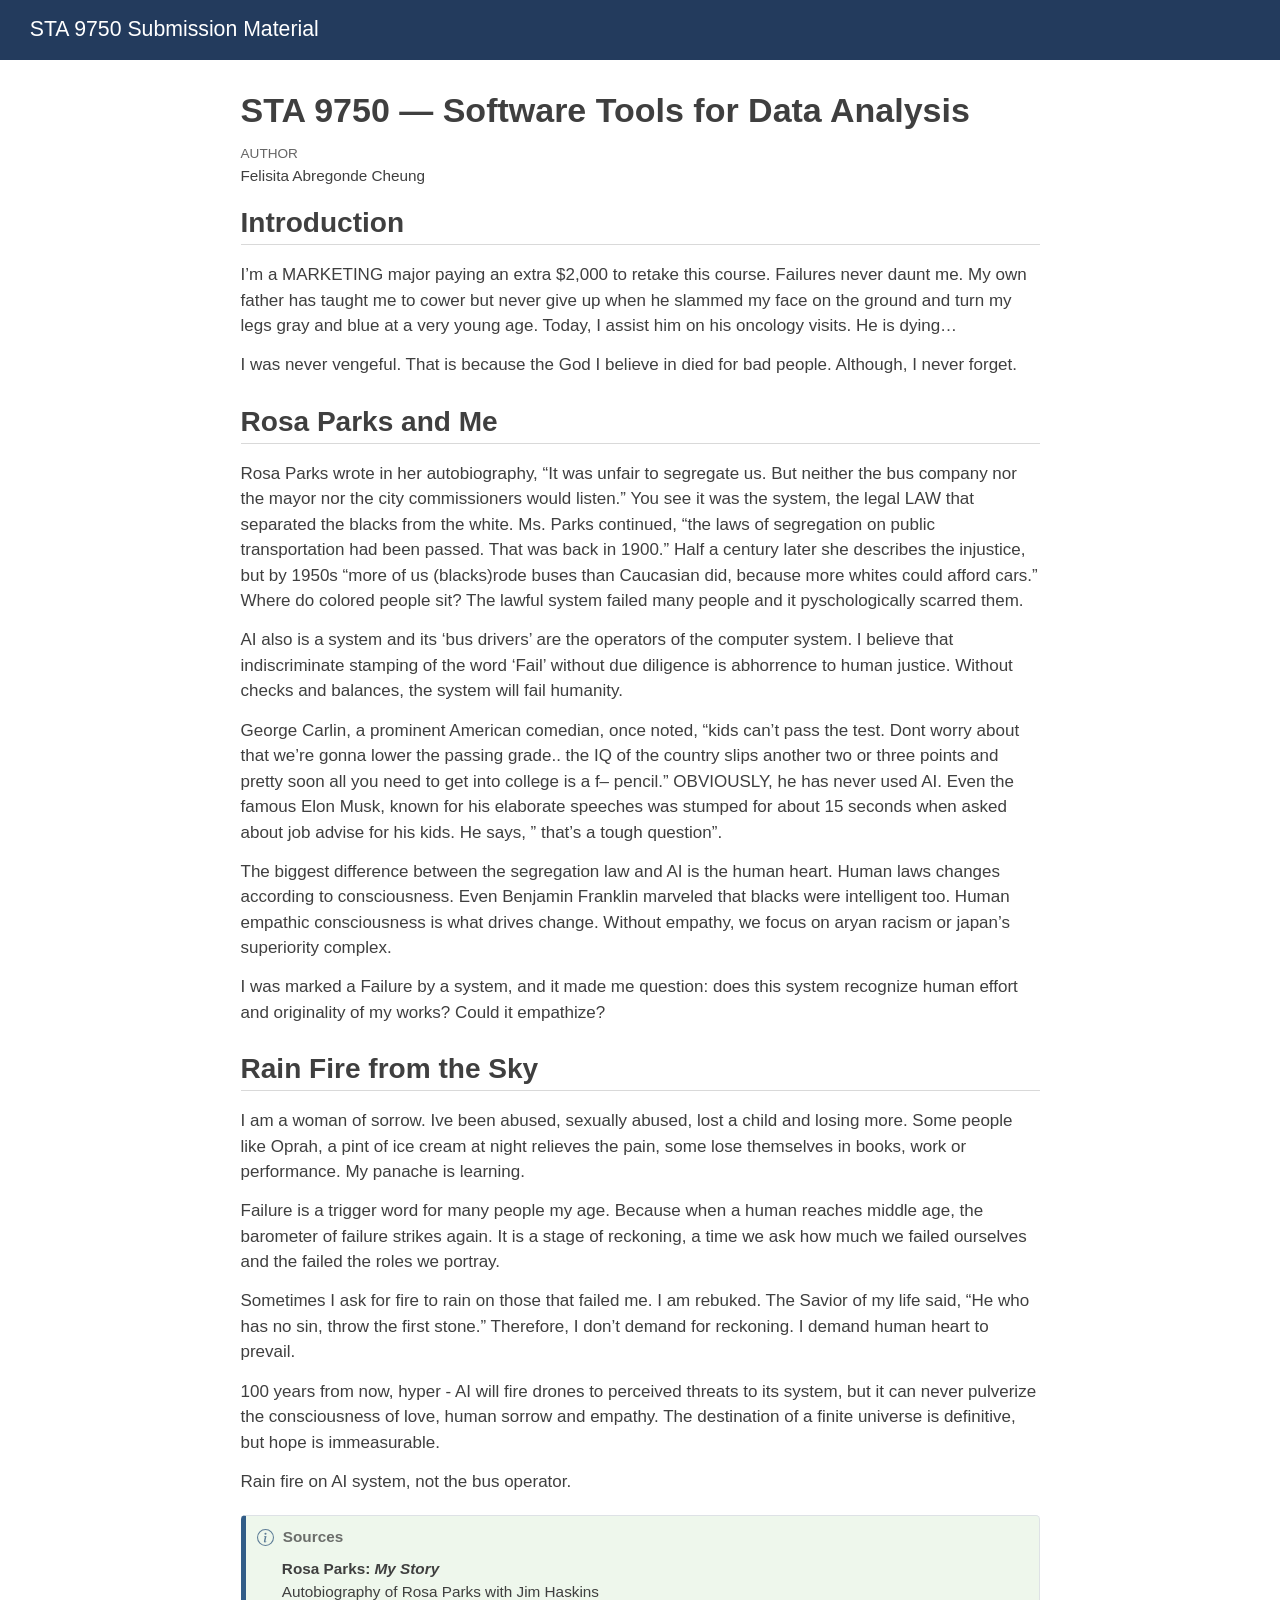
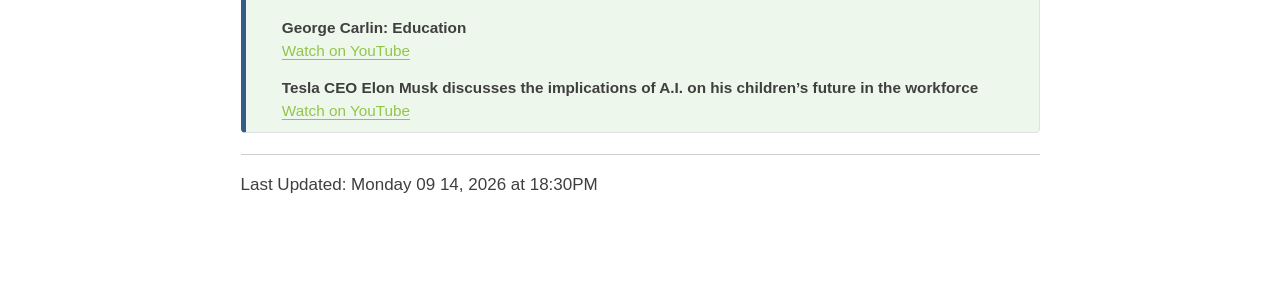
==== docs/index.html @ 4cf2f611 "Mini Project 00" ====
<!DOCTYPE html>
<html xmlns="http://www.w3.org/1999/xhtml" lang="en" xml:lang="en"><head>

<meta charset="utf-8">
<meta name="generator" content="quarto-1.10.18">

<meta name="viewport" content="width=device-width, initial-scale=1.0, user-scalable=yes">

<meta name="author" content="Felisita Abregonde Cheung">

<title>STA 9750 — Software Tools for Data Analysis – STA 9750 Submission Material</title>
<style>
/* Default styles provided by pandoc.
** See https://pandoc.org/MANUAL.html#variables-for-html for config info.
*/
span.smallcaps{font-variant: small-caps;}
div.columns{display: flex; gap: 1.5em;}
div.column{flex: auto;}
@media screen {
div.columns{gap: min(4vw, 1.5em);}
div.column{overflow-x: auto;}
}
div.hanging-indent{margin-left: 1.5em; text-indent: -1.5em;}
ul.task-list{list-style: none;}
ul.task-list li input[type="checkbox"] {
  width: 0.8em;
  margin: 0 0.8em 0.2em -1em; /* quarto-specific, see https://github.com/quarto-dev/quarto-cli/issues/4556 */ 
  vertical-align: middle;
}
</style>


<script src="site_libs/quarto-nav/quarto-nav.js"></script>
<script src="site_libs/quarto-nav/headroom.min.js"></script>
<script src="site_libs/clipboard/clipboard.min.js"></script>
<script src="site_libs/quarto-search/autocomplete.umd.js"></script>
<script src="site_libs/quarto-search/fuse.min.js"></script>
<script src="site_libs/quarto-search/quarto-search.js"></script>
<meta name="quarto:offset" content="./">
<script src="site_libs/quarto-html/quarto.js" type="module"></script>
<script src="site_libs/quarto-html/tabsets/tabsets.js" type="module"></script>
<script src="site_libs/quarto-html/popper.min.js"></script>
<script src="site_libs/quarto-html/tippy.umd.min.js"></script>
<script src="site_libs/quarto-html/anchor.min.js"></script>
<link href="site_libs/quarto-html/tippy.css" rel="stylesheet">
<link href="site_libs/quarto-html/quarto-syntax-highlighting-64a204ab8560d761af7679ceaba22944.css" rel="stylesheet" id="quarto-text-highlighting-styles">
<script src="site_libs/bootstrap/bootstrap.min.js"></script>
<link href="site_libs/bootstrap/bootstrap-icons.css" rel="stylesheet">
<link href="site_libs/bootstrap/bootstrap-f20c3bc0f158c1f6cef51c80d0cb551c.min.css" rel="stylesheet" append-hash="true" id="quarto-bootstrap" data-mode="light">
<script id="quarto-search-options" type="application/json">{
  "location": "navbar",
  "copy-button": false,
  "collapse-after": 3,
  "panel-placement": "end",
  "type": "overlay",
  "limit": 50,
  "keyboard-shortcut": [
    "f",
    "/",
    "s"
  ],
  "show-item-context": false,
  "language": {
    "search-no-results-text": "No results",
    "search-matching-documents-text": "matching documents",
    "search-copy-link-title": "Copy link to search",
    "search-hide-matches-text": "Hide additional matches",
    "search-more-match-text": "more match in this document",
    "search-more-matches-text": "more matches in this document",
    "search-clear-button-title": "Clear",
    "search-text-placeholder": "",
    "search-detached-cancel-button-title": "Cancel",
    "search-submit-button-title": "Submit",
    "search-label": "Search"
  }
}</script>


<link rel="stylesheet" href="styles.css">
</head>

<body class="nav-fixed fullcontent quarto-light">

<div id="quarto-search-results"></div>
  <header id="quarto-header" class="headroom fixed-top">
    <nav class="navbar navbar-expand-lg " data-bs-theme="dark">
      <div class="navbar-container container-fluid">
      <div class="navbar-brand-container mx-auto">
    <a class="navbar-brand" href="./index.html">
    <span class="navbar-title">STA 9750 Submission Material</span>
    </a>
  </div>
        <div class="quarto-navbar-tools tools-end">
</div>
      </div> <!-- /container-fluid -->
    </nav>
</header>
<!-- content -->
<div id="quarto-content" class="quarto-container page-columns page-rows-contents page-layout-article page-navbar">
<!-- sidebar -->
<!-- margin-sidebar -->
    
<!-- main -->
<main class="content" id="quarto-document-content">

<header id="title-block-header" class="quarto-title-block default">
<div class="quarto-title">
<h1 class="title">STA 9750 — Software Tools for Data Analysis</h1>
</div>



<div class="quarto-title-meta">

    <div>
    <div class="quarto-title-meta-heading">Author</div>
    <div class="quarto-title-meta-contents">
             <p>Felisita Abregonde Cheung </p>
          </div>
  </div>
    
  
    
  </div>
  


</header>


<section id="introduction" class="level2">
<h2 class="anchored" data-anchor-id="introduction">Introduction</h2>
<p>I’m a MARKETING major paying an extra $2,000 to retake this course. Failures never daunt me. My own father has taught me to cower but never give up when he slammed my face on the ground and turn my legs gray and blue at a very young age. Today, I assist him on his oncology visits. He is dying…</p>
<p>I was never vengeful. That is because the God I believe in died for bad people. Although, I never forget.</p>
</section>
<section id="rosa-parks-and-me" class="level2">
<h2 class="anchored" data-anchor-id="rosa-parks-and-me">Rosa Parks and Me</h2>
<p>Rosa Parks wrote in her autobiography, “It was unfair to segregate us. But neither the bus company nor the mayor nor the city commissioners would listen.” You see it was the system, the legal LAW that separated the blacks from the white. Ms.&nbsp;Parks continued, “the laws of segregation on public transportation had been passed. That was back in 1900.” Half a century later she describes the injustice, but by 1950s “more of us (blacks)rode buses than Caucasian did, because more whites could afford cars.” Where do colored people sit? The lawful system failed many people and it pyschologically scarred them.</p>
<p>AI also is a system and its ‘bus drivers’ are the operators of the computer system. I believe that indiscriminate stamping of the word ‘Fail’ without due diligence is abhorrence to human justice. Without checks and balances, the system will fail humanity.</p>
<p>George Carlin, a prominent American comedian, once noted, “kids can’t pass the test. Dont worry about that we’re gonna lower the passing grade.. the IQ of the country slips another two or three points and pretty soon all you need to get into college is a f– pencil.” OBVIOUSLY, he has never used AI. Even the famous Elon Musk, known for his elaborate speeches was stumped for about 15 seconds when asked about job advise for his kids. He says, ” that’s a tough question”.</p>
<p>The biggest difference between the segregation law and AI is the human heart. Human laws changes according to consciousness. Even Benjamin Franklin marveled that blacks were intelligent too. Human empathic consciousness is what drives change. Without empathy, we focus on aryan racism or japan’s superiority complex.</p>
<p>I was marked a Failure by a system, and it made me question: does this system recognize human effort and originality of my works? Could it empathize?</p>
</section>
<section id="rain-fire-from-the-sky" class="level2">
<h2 class="anchored" data-anchor-id="rain-fire-from-the-sky">Rain Fire from the Sky</h2>
<p>I am a woman of sorrow. Ive been abused, sexually abused, lost a child and losing more. Some people like Oprah, a pint of ice cream at night relieves the pain, some lose themselves in books, work or performance. My panache is learning.</p>
<p>Failure is a trigger word for many people my age. Because when a human reaches middle age, the barometer of failure strikes again. It is a stage of reckoning, a time we ask how much we failed ourselves and the failed the roles we portray.</p>
<p>Sometimes I ask for fire to rain on those that failed me. I am rebuked. The Savior of my life said, “He who has no sin, throw the first stone.” Therefore, I don’t demand for reckoning. I demand human heart to prevail.</p>
<p>100 years from now, hyper - AI will fire drones to perceived threats to its system, but it can never pulverize the consciousness of love, human sorrow and empathy. The destination of a finite universe is definitive, but hope is immeasurable.</p>
<p>Rain fire on AI system, not the bus operator.</p>
<div class="callout callout-style-simple callout-note callout-titled">
<div class="callout-header d-flex align-content-center">
<div class="callout-icon-container">
<i class="callout-icon"></i>
</div>
<div class="callout-title-container flex-fill">
<span class="screen-reader-only">Note</span>Sources
</div>
</div>
<div class="callout-body-container callout-body">
<p><strong>Rosa Parks: <em>My Story</em></strong><br>
Autobiography of Rosa Parks with Jim Haskins</p>
<p><strong>George Carlin: Education</strong><br>
<a href="https://youtu.be/sNXHSMmaq_s?si=uJvf462YhZwpdkDU">Watch on YouTube</a></p>
<p><strong>Tesla CEO Elon Musk discusses the implications of A.I. on his children’s future in the workforce</strong><br>
<a href="https://www.youtube.com/watch?v=JJPWIiu-BUw">Watch on YouTube</a></p>
</div>
</div>
<hr>
<p>Last Updated: Monday 09 14, 2026 at 18:30PM</p>


</section>

</main> <!-- /main -->
<script id="quarto-html-after-body" type="application/javascript">
  window.document.addEventListener("DOMContentLoaded", function (event) {
    const icon = "";
    const anchorJS = new window.AnchorJS();
    anchorJS.options = {
      placement: 'right',
      icon: icon
    };
    anchorJS.add('.anchored');
    const isCodeAnnotation = (el) => {
      for (const clz of el.classList) {
        if (clz.startsWith('code-annotation-')) {                     
          return true;
        }
      }
      return false;
    }
    const onCopySuccess = function(e) {
      // button target
      const button = e.trigger;
      // don't keep focus
      button.blur();
      // flash "checked"
      button.classList.add('code-copy-button-checked');
      var currentTitle = button.getAttribute("title");
      button.setAttribute("title", "Copied!");
      let tooltip;
      if (window.bootstrap) {
        button.setAttribute("data-bs-toggle", "tooltip");
        button.setAttribute("data-bs-placement", "left");
        button.setAttribute("data-bs-title", "Copied!");
        tooltip = new bootstrap.Tooltip(button, 
          { trigger: "manual", 
            customClass: "code-copy-button-tooltip",
            offset: [0, -8]});
        tooltip.show();    
      }
      setTimeout(function() {
        if (tooltip) {
          tooltip.hide();
          button.removeAttribute("data-bs-title");
          button.removeAttribute("data-bs-toggle");
          button.removeAttribute("data-bs-placement");
        }
        button.setAttribute("title", currentTitle);
        button.classList.remove('code-copy-button-checked');
      }, 1000);
      // clear code selection
      e.clearSelection();
    }
    const getTextToCopy = function(trigger) {
      const outerScaffold = trigger.parentElement.cloneNode(true);
      const codeEl = outerScaffold.querySelector('code');
      for (const childEl of codeEl.children) {
        if (isCodeAnnotation(childEl)) {
          childEl.remove();
        }
      }
      return codeEl.innerText;
    }
    const clipboard = new window.ClipboardJS('.code-copy-button:not([data-in-quarto-modal])', {
      text: getTextToCopy
    });
    clipboard.on('success', onCopySuccess);
    if (window.document.getElementById('quarto-embedded-source-code-modal')) {
      const clipboardModal = new window.ClipboardJS('.code-copy-button[data-in-quarto-modal]', {
        text: getTextToCopy,
        container: window.document.getElementById('quarto-embedded-source-code-modal')
      });
      clipboardModal.on('success', onCopySuccess);
    }
      var localhostRegex = new RegExp(/^(?:http|https):\/\/localhost\:?[0-9]*\//);
      var mailtoRegex = new RegExp(/^mailto:/);
        var filterRegex = new RegExp("https:\/\/FelisitaAbregondeCheung\.github\.io\/STA9750-2026-FALL\/");
      var isInternal = (href) => {
          return filterRegex.test(href) || localhostRegex.test(href) || mailtoRegex.test(href);
      }
      // Inspect non-navigation links and adorn them if external
     var links = window.document.querySelectorAll('a[href]:not(.nav-link):not(.navbar-brand):not(.toc-action):not(.sidebar-link):not(.sidebar-item-toggle):not(.pagination-link):not(.no-external):not([aria-hidden]):not(.dropdown-item):not(.quarto-navigation-tool):not(.about-link)');
      for (var i=0; i<links.length; i++) {
        const link = links[i];
        if (!isInternal(link.href)) {
          // undo the damage that might have been done by quarto-nav.js in the case of
          // links that we want to consider external
          if (link.dataset.originalHref !== undefined) {
            link.href = link.dataset.originalHref;
          }
        }
      }
    function tippyHover(el, contentFn, onTriggerFn, onUntriggerFn) {
      const config = {
        allowHTML: true,
        maxWidth: 500,
        delay: 100,
        arrow: false,
        appendTo: function(el) {
            return el.parentElement;
        },
        interactive: true,
        interactiveBorder: 10,
        theme: 'quarto',
        placement: 'bottom-start',
      };
      if (contentFn) {
        config.content = contentFn;
      }
      if (onTriggerFn) {
        config.onTrigger = onTriggerFn;
      }
      if (onUntriggerFn) {
        config.onUntrigger = onUntriggerFn;
      }
      window.tippy(el, config); 
    }
    const noterefs = window.document.querySelectorAll('a[role="doc-noteref"]');
    for (var i=0; i<noterefs.length; i++) {
      const ref = noterefs[i];
      tippyHover(ref, function() {
        // use id or data attribute instead here
        let href = ref.getAttribute('data-footnote-href') || ref.getAttribute('href');
        try { href = new URL(href).hash; } catch {}
        const id = href.replace(/^#\/?/, "");
        const note = window.document.getElementById(id);
        if (note) {
          return note.innerHTML;
        } else {
          return "";
        }
      });
    }
    const xrefs = window.document.querySelectorAll('a.quarto-xref');
    const processXRef = (id, note) => {
      // Strip column container classes
      const stripColumnClz = (el) => {
        el.classList.remove("page-full", "page-columns");
        if (el.children) {
          for (const child of el.children) {
            stripColumnClz(child);
          }
        }
      }
      stripColumnClz(note)
      if (id === null || id.startsWith('sec-')) {
        // Special case sections, only their first couple elements
        const container = document.createElement("div");
        if (note.children && note.children.length > 2) {
          container.appendChild(note.children[0].cloneNode(true));
          for (let i = 1; i < note.children.length; i++) {
            const child = note.children[i];
            if (child.tagName === "P" && child.innerText === "") {
              continue;
            } else {
              container.appendChild(child.cloneNode(true));
              break;
            }
          }
          if (window.Quarto?.typesetMath) {
            window.Quarto.typesetMath(container);
          }
          return container.innerHTML
        } else {
          if (window.Quarto?.typesetMath) {
            window.Quarto.typesetMath(note);
          }
          return note.innerHTML;
        }
      } else {
        // Remove any anchor links if they are present
        const anchorLink = note.querySelector('a.anchorjs-link');
        if (anchorLink) {
          anchorLink.remove();
        }
        if (window.Quarto?.typesetMath) {
          window.Quarto.typesetMath(note);
        }
        if (note.classList.contains("callout")) {
          return note.outerHTML;
        } else {
          return note.innerHTML;
        }
      }
    }
    for (var i=0; i<xrefs.length; i++) {
      const xref = xrefs[i];
      tippyHover(xref, undefined, function(instance) {
        instance.disable();
        let url = xref.getAttribute('href');
        let hash = undefined; 
        if (url.startsWith('#')) {
          hash = url;
        } else {
          try { hash = new URL(url).hash; } catch {}
        }
        if (hash) {
          const id = hash.replace(/^#\/?/, "");
          const note = window.document.getElementById(id);
          if (note !== null) {
            try {
              const html = processXRef(id, note.cloneNode(true));
              instance.setContent(html);
            } finally {
              instance.enable();
              instance.show();
            }
          } else {
            // See if we can fetch this
            fetch(url.split('#')[0])
            .then(res => res.text())
            .then(html => {
              const parser = new DOMParser();
              const htmlDoc = parser.parseFromString(html, "text/html");
              const note = htmlDoc.getElementById(id);
              if (note !== null) {
                const html = processXRef(id, note);
                instance.setContent(html);
              } 
            }).finally(() => {
              instance.enable();
              instance.show();
            });
          }
        } else {
          // See if we can fetch a full url (with no hash to target)
          // This is a special case and we should probably do some content thinning / targeting
          fetch(url)
          .then(res => res.text())
          .then(html => {
            const parser = new DOMParser();
            const htmlDoc = parser.parseFromString(html, "text/html");
            const note = htmlDoc.querySelector('main.content');
            if (note !== null) {
              // This should only happen for chapter cross references
              // (since there is no id in the URL)
              // remove the first header
              if (note.children.length > 0 && note.children[0].tagName === "HEADER") {
                note.children[0].remove();
              }
              const html = processXRef(null, note);
              instance.setContent(html);
            } 
          }).finally(() => {
            instance.enable();
            instance.show();
          });
        }
      }, function(instance) {
      });
    }
        let selectedAnnoteEl;
        const selectorForAnnotation = ( cell, annotation) => {
          let cellAttr = 'data-code-cell="' + cell + '"';
          let lineAttr = 'data-code-annotation="' +  annotation + '"';
          const selector = 'span[' + cellAttr + '][' + lineAttr + ']';
          return selector;
        }
        const selectCodeLines = (annoteEl) => {
          const doc = window.document;
          const targetCell = annoteEl.getAttribute("data-target-cell");
          const targetAnnotation = annoteEl.getAttribute("data-target-annotation");
          const annoteSpan = window.document.querySelector(selectorForAnnotation(targetCell, targetAnnotation));
          const lines = annoteSpan.getAttribute("data-code-lines").split(",");
          const lineIds = lines.map((line) => {
            return targetCell + "-" + line;
          })
          let top = null;
          let height = null;
          let parent = null;
          if (lineIds.length > 0) {
              //compute the position of the single el (top and bottom and make a div)
              const el = window.document.getElementById(lineIds[0]);
              top = el.offsetTop;
              height = el.offsetHeight;
              parent = el.parentElement.parentElement;
            if (lineIds.length > 1) {
              const lastEl = window.document.getElementById(lineIds[lineIds.length - 1]);
              const bottom = lastEl.offsetTop + lastEl.offsetHeight;
              height = bottom - top;
            }
            if (top !== null && height !== null && parent !== null) {
              // cook up a div (if necessary) and position it 
              let div = window.document.getElementById("code-annotation-line-highlight");
              if (div === null) {
                div = window.document.createElement("div");
                div.setAttribute("id", "code-annotation-line-highlight");
                div.style.position = 'absolute';
                parent.appendChild(div);
              }
              div.style.top = top - 2 + "px";
              div.style.height = height + 4 + "px";
              div.style.left = 0;
              let gutterDiv = window.document.getElementById("code-annotation-line-highlight-gutter");
              if (gutterDiv === null) {
                gutterDiv = window.document.createElement("div");
                gutterDiv.setAttribute("id", "code-annotation-line-highlight-gutter");
                gutterDiv.style.position = 'absolute';
                const codeCell = window.document.getElementById(targetCell);
                const gutter = codeCell.querySelector('.code-annotation-gutter');
                gutter.appendChild(gutterDiv);
              }
              gutterDiv.style.top = top - 2 + "px";
              gutterDiv.style.height = height + 4 + "px";
            }
            selectedAnnoteEl = annoteEl;
          }
        };
        const unselectCodeLines = () => {
          const elementsIds = ["code-annotation-line-highlight", "code-annotation-line-highlight-gutter"];
          elementsIds.forEach((elId) => {
            const div = window.document.getElementById(elId);
            if (div) {
              div.remove();
            }
          });
          selectedAnnoteEl = undefined;
        };
          // Handle positioning of the toggle
      window.addEventListener(
        "resize",
        throttle(() => {
          elRect = undefined;
          if (selectedAnnoteEl) {
            selectCodeLines(selectedAnnoteEl);
          }
        }, 10)
      );
      function throttle(fn, ms) {
      let throttle = false;
      let timer;
        return (...args) => {
          if(!throttle) { // first call gets through
              fn.apply(this, args);
              throttle = true;
          } else { // all the others get throttled
              if(timer) clearTimeout(timer); // cancel #2
              timer = setTimeout(() => {
                fn.apply(this, args);
                timer = throttle = false;
              }, ms);
          }
        };
      }
        // Attach click handler to the DT
        const annoteDls = window.document.querySelectorAll('dt[data-target-cell]');
        for (const annoteDlNode of annoteDls) {
          annoteDlNode.addEventListener('click', (event) => {
            const clickedEl = event.target;
            if (clickedEl !== selectedAnnoteEl) {
              unselectCodeLines();
              const activeEl = window.document.querySelector('dt[data-target-cell].code-annotation-active');
              if (activeEl) {
                activeEl.classList.remove('code-annotation-active');
              }
              selectCodeLines(clickedEl);
              clickedEl.classList.add('code-annotation-active');
            } else {
              // Unselect the line
              unselectCodeLines();
              clickedEl.classList.remove('code-annotation-active');
            }
          });
        }
    const findCites = (el) => {
      const parentEl = el.parentElement;
      if (parentEl) {
        const cites = parentEl.dataset.cites;
        if (cites) {
          return {
            el,
            cites: cites.split(' ')
          };
        } else {
          return findCites(el.parentElement)
        }
      } else {
        return undefined;
      }
    };
    var bibliorefs = window.document.querySelectorAll('a[role="doc-biblioref"]');
    for (var i=0; i<bibliorefs.length; i++) {
      const ref = bibliorefs[i];
      const citeInfo = findCites(ref);
      if (citeInfo) {
        tippyHover(citeInfo.el, function() {
          var popup = window.document.createElement('div');
          citeInfo.cites.forEach(function(cite) {
            var citeDiv = window.document.createElement('div');
            citeDiv.classList.add('hanging-indent');
            citeDiv.classList.add('csl-entry');
            var biblioDiv = window.document.getElementById('ref-' + cite);
            if (biblioDiv) {
              citeDiv.innerHTML = biblioDiv.innerHTML;
            }
            popup.appendChild(citeDiv);
          });
          return popup.innerHTML;
        });
      }
    }
  });
  </script>
</div> <!-- /content -->




</body></html>
---- docs/site_libs/quarto-html/tippy.css ----
.tippy-box[data-animation=fade][data-state=hidden]{opacity:0}[data-tippy-root]{max-width:calc(100vw - 10px)}.tippy-box{position:relative;background-color:#333;color:#fff;border-radius:4px;font-size:14px;line-height:1.4;white-space:normal;outline:0;transition-property:transform,visibility,opacity}.tippy-box[data-placement^=top]>.tippy-arrow{bottom:0}.tippy-box[data-placement^=top]>.tippy-arrow:before{bottom:-7px;left:0;border-width:8px 8px 0;border-top-color:initial;transform-origin:center top}.tippy-box[data-placement^=bottom]>.tippy-arrow{top:0}.tippy-box[data-placement^=bottom]>.tippy-arrow:before{top:-7px;left:0;border-width:0 8px 8px;border-bottom-color:initial;transform-origin:center bottom}.tippy-box[data-placement^=left]>.tippy-arrow{right:0}.tippy-box[data-placement^=left]>.tippy-arrow:before{border-width:8px 0 8px 8px;border-left-color:initial;right:-7px;transform-origin:center left}.tippy-box[data-placement^=right]>.tippy-arrow{left:0}.tippy-box[data-placement^=right]>.tippy-arrow:before{left:-7px;border-width:8px 8px 8px 0;border-right-color:initial;transform-origin:center right}.tippy-box[data-inertia][data-state=visible]{transition-timing-function:cubic-bezier(.54,1.5,.38,1.11)}.tippy-arrow{width:16px;height:16px;color:#333}.tippy-arrow:before{content:"";position:absolute;border-color:transparent;border-style:solid}.tippy-content{position:relative;padding:5px 9px;z-index:1}
---- docs/site_libs/quarto-html/quarto-syntax-highlighting-64a204ab8560d761af7679ceaba22944.css ----
/* quarto syntax highlight colors */
:root {
  --quarto-hl-ot-color: #003B4F;
  --quarto-hl-at-color: #657422;
  --quarto-hl-ss-color: #20794D;
  --quarto-hl-an-color: #5E5E5E;
  --quarto-hl-fu-color: #4758AB;
  --quarto-hl-st-color: #20794D;
  --quarto-hl-cf-color: #003B4F;
  --quarto-hl-op-color: #5E5E5E;
  --quarto-hl-er-color: #AD0000;
  --quarto-hl-bn-color: #AD0000;
  --quarto-hl-al-color: #AD0000;
  --quarto-hl-va-color: #111111;
  --quarto-hl-bu-color: inherit;
  --quarto-hl-ex-color: inherit;
  --quarto-hl-pp-color: #AD0000;
  --quarto-hl-in-color: #5E5E5E;
  --quarto-hl-vs-color: #20794D;
  --quarto-hl-wa-color: #5E5E5E;
  --quarto-hl-do-color: #5E5E5E;
  --quarto-hl-im-color: #00769E;
  --quarto-hl-ch-color: #20794D;
  --quarto-hl-dt-color: #AD0000;
  --quarto-hl-fl-color: #AD0000;
  --quarto-hl-co-color: #5E5E5E;
  --quarto-hl-cv-color: #5E5E5E;
  --quarto-hl-cn-color: #8f5902;
  --quarto-hl-sc-color: #5E5E5E;
  --quarto-hl-dv-color: #AD0000;
  --quarto-hl-kw-color: #003B4F;
}

/* other quarto variables */
:root {
  --quarto-font-monospace: SFMono-Regular, Menlo, Monaco, Consolas, "Liberation Mono", "Courier New", monospace;
}

/* syntax highlight based on Pandoc's rules */
pre > code.sourceCode > span {
  color: #003B4F;
}

code.sourceCode > span {
  color: #003B4F;
}

div.sourceCode,
div.sourceCode pre.sourceCode {
  color: #003B4F;
}

/* Normal */
code span {
  color: #003B4F;
}

/* Alert */
code span.al {
  color: #AD0000;
  font-style: inherit;
}

/* Annotation */
code span.an {
  color: #5E5E5E;
  font-style: inherit;
}

/* Attribute */
code span.at {
  color: #657422;
  font-style: inherit;
}

/* BaseN */
code span.bn {
  color: #AD0000;
  font-style: inherit;
}

/* BuiltIn */
code span.bu {
  font-style: inherit;
}

/* ControlFlow */
code span.cf {
  color: #003B4F;
  font-weight: bold;
  font-style: inherit;
}

/* Char */
code span.ch {
  color: #20794D;
  font-style: inherit;
}

/* Constant */
code span.cn {
  color: #8f5902;
  font-style: inherit;
}

/* Comment */
code span.co {
  color: #5E5E5E;
  font-style: inherit;
}

/* CommentVar */
code span.cv {
  color: #5E5E5E;
  font-style: italic;
}

/* Documentation */
code span.do {
  color: #5E5E5E;
  font-style: italic;
}

/* DataType */
code span.dt {
  color: #AD0000;
  font-style: inherit;
}

/* DecVal */
code span.dv {
  color: #AD0000;
  font-style: inherit;
}

/* Error */
code span.er {
  color: #AD0000;
  font-style: inherit;
}

/* Extension */
code span.ex {
  font-style: inherit;
}

/* Float */
code span.fl {
  color: #AD0000;
  font-style: inherit;
}

/* Function */
code span.fu {
  color: #4758AB;
  font-style: inherit;
}

/* Import */
code span.im {
  color: #00769E;
  font-style: inherit;
}

/* Information */
code span.in {
  color: #5E5E5E;
  font-style: inherit;
}

/* Keyword */
code span.kw {
  color: #003B4F;
  font-weight: bold;
  font-style: inherit;
}

/* Operator */
code span.op {
  color: #5E5E5E;
  font-style: inherit;
}

/* Other */
code span.ot {
  color: #003B4F;
  font-style: inherit;
}

/* Preprocessor */
code span.pp {
  color: #AD0000;
  font-style: inherit;
}

/* SpecialChar */
code span.sc {
  color: #5E5E5E;
  font-style: inherit;
}

/* SpecialString */
code span.ss {
  color: #20794D;
  font-style: inherit;
}

/* String */
code span.st {
  color: #20794D;
  font-style: inherit;
}

/* Variable */
code span.va {
  color: #111111;
  font-style: inherit;
}

/* VerbatimString */
code span.vs {
  color: #20794D;
  font-style: inherit;
}

/* Warning */
code span.wa {
  color: #5E5E5E;
  font-style: italic;
}

.prevent-inlining {
  content: "</";
}

/*# sourceMappingURL=9d8d5bb603a83b8298b89080a598c93b.css.map */
---- docs/styles.css ----
body {
  font-family: "Arial", "Helvetica Neue", Helvetica, sans-serif;
  color: #3f3f3f;
  background-color: #ffffff;
  line-height: 1.5;
}

h1 {
  font-weight: 700;
  color: #3f3f3f;
  margin-bottom: 0.4rem;
}

h2 {
  font-weight: 700;
  color: #3f3f3f;
  border-bottom: 1px solid #d9d9d9;
  padding-bottom: 0.25rem;
  margin-top: 1.6rem;
}

h3 {
  font-weight: 600;
  color: #4a4a4a;
}

.navbar {
  background-color: #233B5D !important;
}

.navbar-title,
.navbar-nav .nav-link {
  color: #ffffff !important;
}

.callout-note {
  background-color: #eef7ec;
  border-left: 4px solid #9fbd94;
}

p {
  margin-bottom: 0.8rem;
}

code {
  font-size: 0.9em;
}
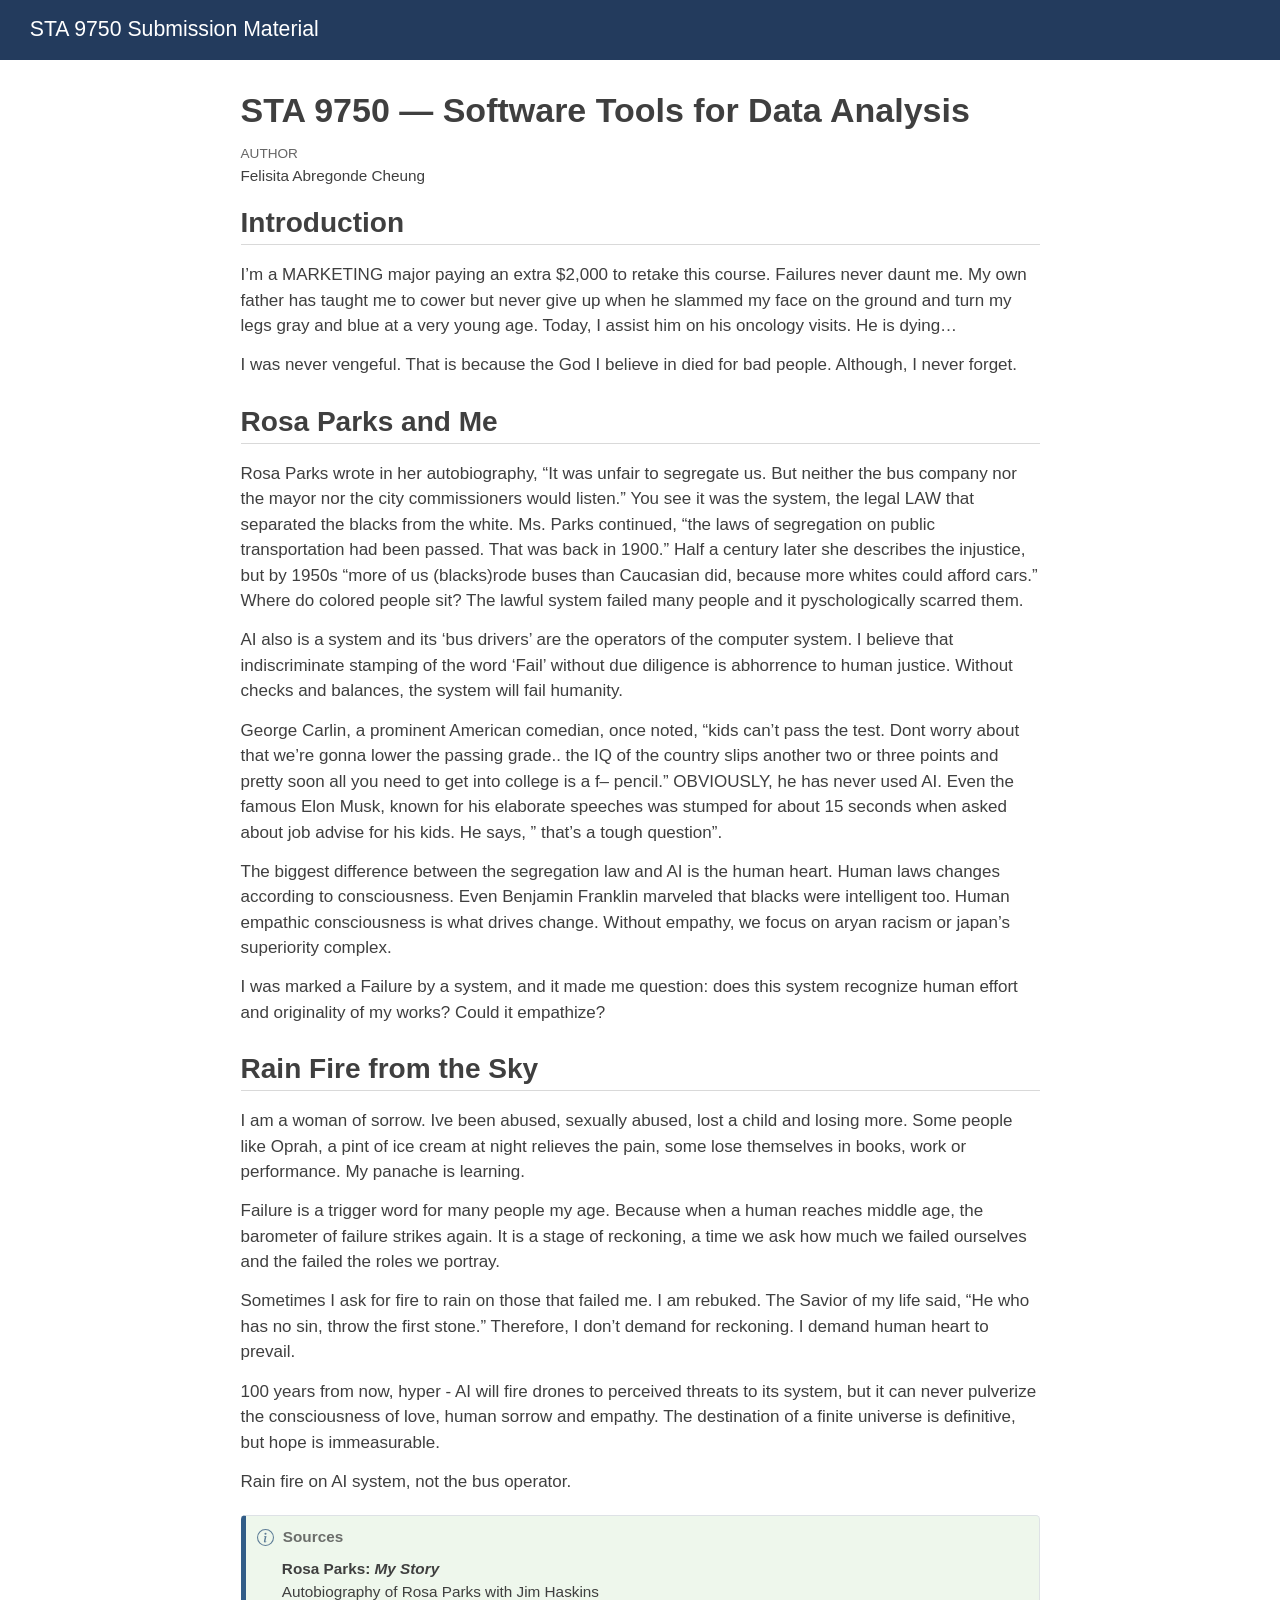
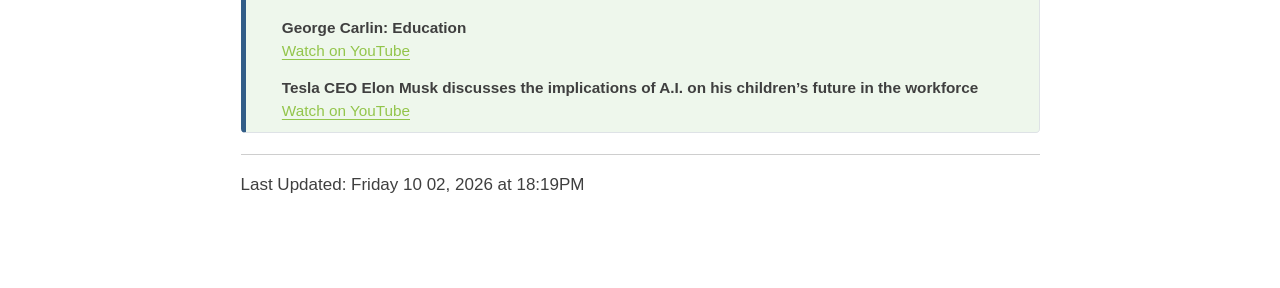
==== commit e03bca20: "Once again mp01" ====
--- a/docs/index.html
+++ b/docs/index.html
@@ -167,7 +167,7 @@
 </div>
 </div>
 <hr>
-<p>Last Updated: Monday 09 14, 2026 at 18:30PM</p>
+<p>Last Updated: Friday 10 02, 2026 at 18:19PM</p>
 
 
 </section>
